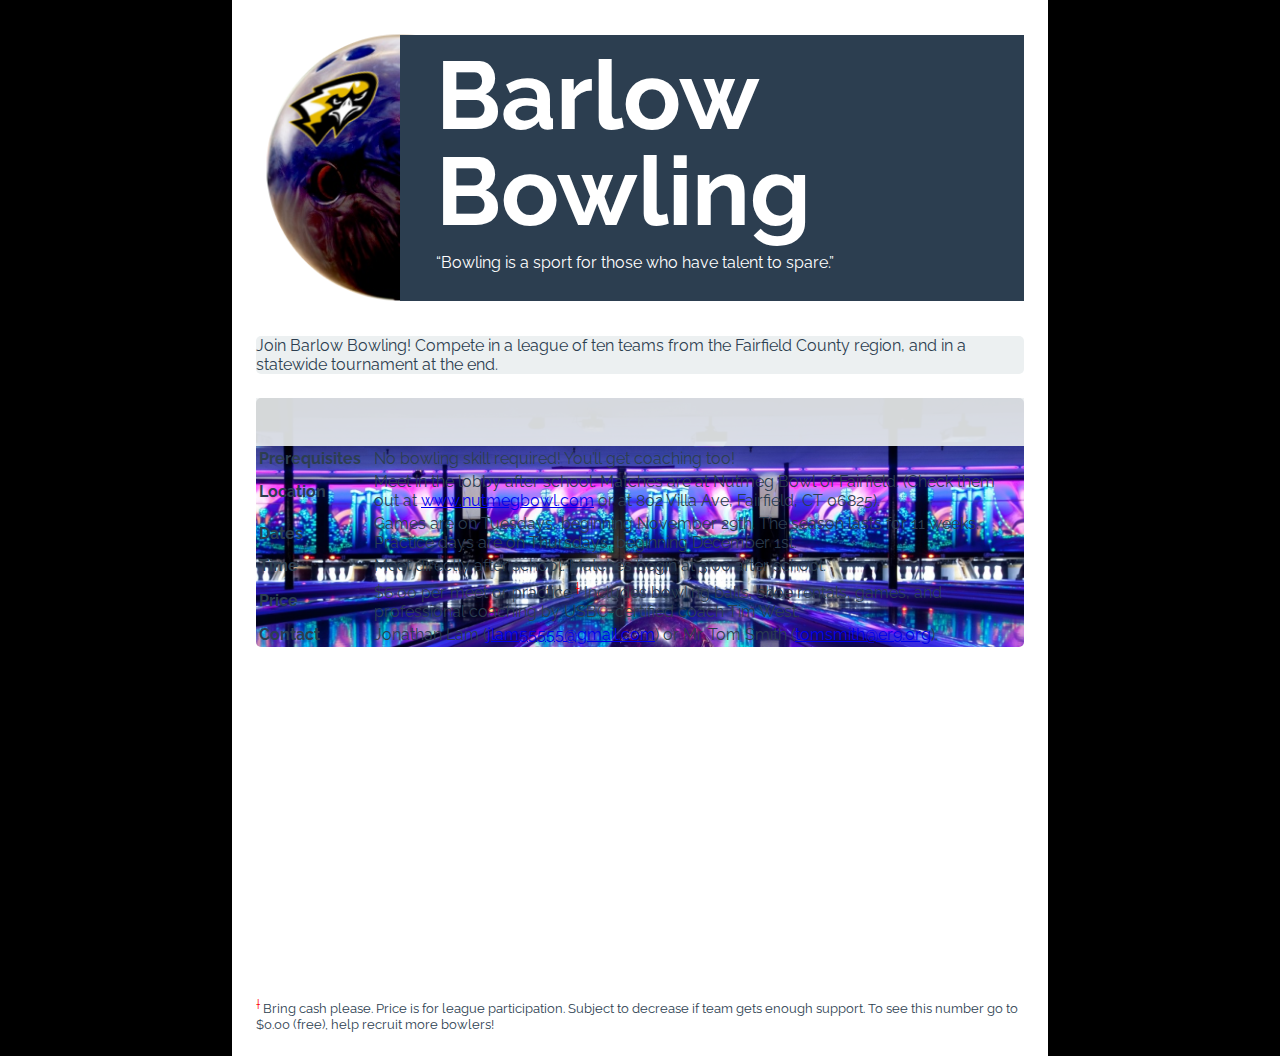
==== index.html @ 760a2b1d "Added #detailsCover" ====
<!DOCTYPE html>
<html lang="en">
  <head>
    <title>Barlow Bowling Recruitment Flyer</title>
    <meta charset="utf-8">
    <meta name="author" content="Jonathan Lam <jlam55555@gmail.com>">
    <link href="https://fonts.googleapis.com/css?family=Raleway:400,700" rel="stylesheet">
    <link href="assets/style.css" rel="stylesheet">
    <link href="assets/favicon.ico" type="image/x-icon" rel="icon">
  </head>
  <body>
    <div id="header" class="clearfix">
      <img id="logo" src="assets/bowlingball.png">
      <div id="cover">
        <div id="title">Barlow Bowling</div>
        <div id="slogan">“Bowling is a sport for those who have talent to spare.”</div>
      </div>
    </div>
    <div id="description">
      Join Barlow Bowling! Compete in a league of ten teams from the Fairfield County region, and in a statewide tournament at the end.
    </div>
    <div id="details">
      <div id="detailsCover"></div>
      <table>
        <tr>
          <th>Prerequisites</th>
          <td>No bowling skill required! You’ll get coaching too!</td>
        </tr>
        <tr>
          <th>Location</th>
          <td>Meet in the lobby after school. Matches are at Nutmeg Bowl of Fairfield. (Check them out at <a href="http://www.nutmegbowl.com/">www.nutmegbowl.com</a> or at 802 Villa Ave, Fairfield, CT 06825).</td>
        </tr>
        <tr>
          <th>Dates</th>
          <td>Games are on Tuesdays, beginning November 29th. The season lasts for 11 weeks.<br>Practice days are on Thursdays, beginning December 1st.</td>
        </tr>
        <tr>
          <th>Time</th>
          <td>Meet directly after school. Matches begin at 3:00 after school.</td>
        </tr>
        <tr>
          <th>Price</th>
          <td>$6.00 per meet or practice.<span class="footnote">&dagger;</span> Includes bowling balls, shoe rentals, games, and professional coaching by USBC-certified coach Tim West.</td>
        </tr>
        <tr>
          <th>Contact</th>
          <td>Jonathan Lam (<a href="mailto:jlam55555@gmail.com">jlam55555@gmail.com</a>) or Mr. Tom Smith (<a href="mailto:tomsmith@er9.org">tomsmith@er9.org</a>).</td>
        </tr>
      </table>
    </div>
    <div id="footnotes">
      <div><span class="footnote">&dagger;</span> Bring cash please. Price is for league participation. Subject to decrease if team gets enough support. To see this number go to $0.00 (free), help recruit more bowlers!</div>
    </div>
  </body>
</html>
---- assets/style.css ----
* {
  box-sizing: border-box;
}
body {
  width: 8.5in;
  height: 11in;
  position: relative;
  background-color: #fff;
  font-family: Raleway, sans-serif;
  font-size: 12pt;
  color: #2c3e50;
  padding: 0.25in;
  margin: 0 auto;
}
html {
  margin: 0;
  padding: 0;
  background-color: black;
}
body > div {
  /*padding: 0.25in;*/
  background-color: #ecf0f1;
  margin: 0 0 0.25in 0;
  border-radius: 5px;
}
img#logo {
  width: 3in;
  height: 3in;
  float: left;
}
div#header {
  padding: 0;
  background-color: transparent;
  position: relative;
}
div#cover {
  background-color: #2c3e50;
  height: 92.5%;
  width: 6.5in;
  right: 0;
  top: 3.75%;
  position: absolute;
  padding-left: 0.125in;
}
div#title, div#slogan {
  display: inline-block;
  width: 5in;
  float: left;
  padding-left: 0.25in;
  color: #fff;
}
div#title {
  font-size: 1in;
  height: 2in;
  padding-top: 0.125in;
  font-weight: bold;
  line-height: 1in;
}
div#slogan {
  height: 0.75in;
  line-height: 0.75in;
}
div#details {
  background-image: url(background.jpg);
  background-size: cover;
}
div#detailsCover {
  background-color: inherit;
  opacity: 0.9;
  width: 100%;
  height: 100%;
  padding: 0.25in;
}
div#footnotes {
  font-size: 10pt;
  background-color: transparent;
  position: absolute;
  bottom: 0px;
}
th {
  text-align: left;
  padding-right: 10px;
}
.footnote {
  font-size: smaller;
  vertical-align: super;
  color: #f00;
}
.clearfix::after {
  content: "";
  display: table;
  clear: both;
}
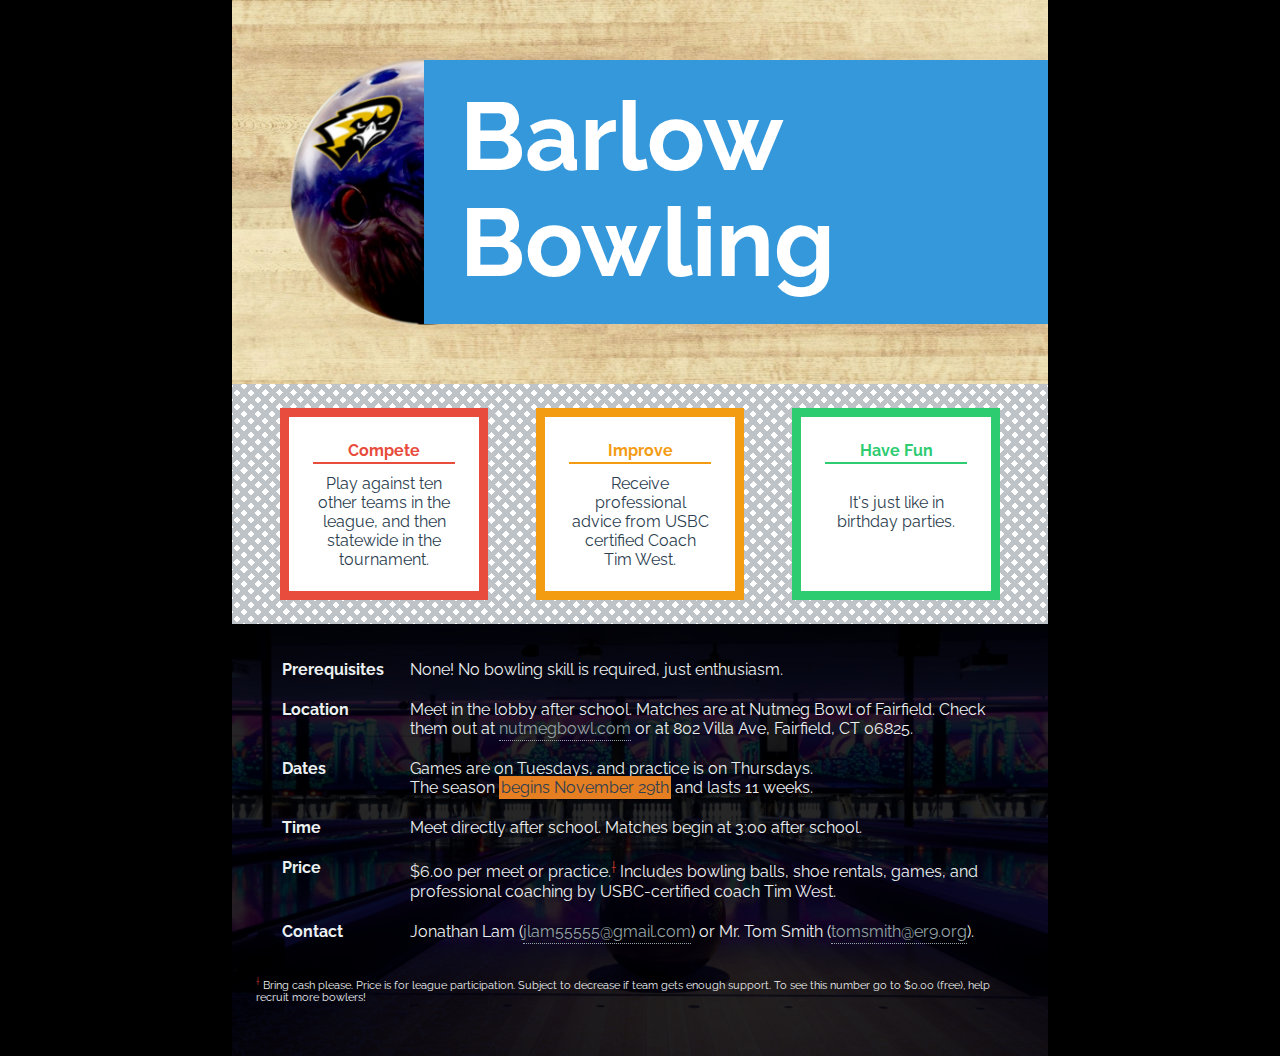
==== commit 591c66db: "First draft of bowling flyer" ====
--- a/index.html
+++ b/index.html
@@ -13,26 +13,35 @@
       <img id="logo" src="assets/bowlingball.png">
       <div id="cover">
         <div id="title">Barlow Bowling</div>
-        <div id="slogan">“Bowling is a sport for those who have talent to spare.”</div>
+        <!--<div id="slogan">“Bowling is a sport for those who have talent to spare.”</div>-->
       </div>
     </div>
     <div id="description">
-      Join Barlow Bowling! Compete in a league of ten teams from the Fairfield County region, and in a statewide tournament at the end.
+      <div class="feature"><span class="featureHeader">Compete</span>
+        Play against ten other teams in the league, and then statewide in the tournament.
+      </div>
+      <div class="feature"><span class="featureHeader">Improve</span>
+        Receive professional advice from USBC certified Coach Tim West.
+      </div>
+      <div class="feature"><span class="featureHeader">Have Fun</span>
+        <br>
+        It's just like in birthday parties.
+      </div>
     </div>
     <div id="details">
       <div id="detailsCover"></div>
       <table>
         <tr>
           <th>Prerequisites</th>
-          <td>No bowling skill required! You’ll get coaching too!</td>
+          <td>None! No bowling skill is required, just enthusiasm.</td>
         </tr>
         <tr>
           <th>Location</th>
-          <td>Meet in the lobby after school. Matches are at Nutmeg Bowl of Fairfield. (Check them out at <a href="http://www.nutmegbowl.com/">www.nutmegbowl.com</a> or at 802 Villa Ave, Fairfield, CT 06825).</td>
+          <td>Meet in the lobby after school. Matches are at Nutmeg Bowl of Fairfield. Check them out at <a href="http://www.nutmegbowl.com/">nutmegbowl.com</a> or at 802 Villa Ave, Fairfield, CT 06825.</td>
         </tr>
         <tr>
           <th>Dates</th>
-          <td>Games are on Tuesdays, beginning November 29th. The season lasts for 11 weeks.<br>Practice days are on Thursdays, beginning December 1st.</td>
+          <td>Games are on Tuesdays, and practice is on Thursdays.<br>The season <span id="emphasize">begins November 29th</span> and lasts 11 weeks.</td>
         </tr>
         <tr>
           <th>Time</th>
@@ -47,9 +56,7 @@
           <td>Jonathan Lam (<a href="mailto:jlam55555@gmail.com">jlam55555@gmail.com</a>) or Mr. Tom Smith (<a href="mailto:tomsmith@er9.org">tomsmith@er9.org</a>).</td>
         </tr>
       </table>
-    </div>
-    <div id="footnotes">
-      <div><span class="footnote">&dagger;</span> Bring cash please. Price is for league participation. Subject to decrease if team gets enough support. To see this number go to $0.00 (free), help recruit more bowlers!</div>
+      <div id="footnotes"><span class="footnote">&dagger;</span> Bring cash please. Price is for league participation. Subject to decrease if team gets enough support. To see this number go to $0.00 (free), help recruit more bowlers!</div>
     </div>
   </body>
 </html>
--- a/assets/style.css
+++ b/assets/style.css
@@ -5,12 +5,11 @@
   width: 8.5in;
   height: 11in;
   position: relative;
-  background-color: #fff;
   font-family: Raleway, sans-serif;
   font-size: 12pt;
   color: #2c3e50;
-  padding: 0.25in;
   margin: 0 auto;
+  background: repeating-linear-gradient(45deg, transparent 0px, transparent 5px, #bdc3c7 5.01px, #bdc3c7 10px), repeating-linear-gradient(-45deg, #fff 0px, #fff 5px, #bdc3c7 5.01px, #bdc3c7 10px);
 }
 html {
   margin: 0;
@@ -18,27 +17,27 @@
   background-color: black;
 }
 body > div {
-  /*padding: 0.25in;*/
-  background-color: #ecf0f1;
   margin: 0 0 0.25in 0;
-  border-radius: 5px;
 }
 img#logo {
   width: 3in;
   height: 3in;
   float: left;
+  margin-left: 0.5in;
 }
 div#header {
-  padding: 0;
-  background-color: transparent;
+  padding-top: 0.5in;
   position: relative;
+  background-image: url(titlebackground.jpg);
+  background-size: cover;
+  height: 4in;
 }
 div#cover {
-  background-color: #2c3e50;
-  height: 92.5%;
+  background-color: #3498db;
+  height: 2.75in;
   width: 6.5in;
   right: 0;
-  top: 3.75%;
+  top: 0.63in;
   position: absolute;
   padding-left: 0.125in;
 }
@@ -51,40 +50,97 @@
 }
 div#title {
   font-size: 1in;
-  height: 2in;
-  padding-top: 0.125in;
+  line-height: 1.1in;
   font-weight: bold;
-  line-height: 1in;
+  padding-top: 0.25in;
 }
 div#slogan {
   height: 0.75in;
   line-height: 0.75in;
 }
+div#description {
+  color: #2c3e50;
+  margin: 0.25in;
+  height: 2in;
+  display: flex;
+}
+div.feature {
+  flex-grow: 1;
+  width: calc(7in/3);
+  background-color: white;
+  margin: 0 0.25in;
+  height: 100%;
+  padding: 0.25in;
+  border: 0.1in solid black;
+  text-align: center;
+}
+div.feature:nth-child(1) { border-color: #e74c3c; }
+div.feature:nth-child(2) { border-color: #f39c12; }
+div.feature:nth-child(3) { border-color: #2ecc71; }
+div.feature:nth-child(1) > span.featureHeader { color: #e74c3c; border-bottom-color: #e74c3c; }
+div.feature:nth-child(2) > span.featureHeader { color: #f39c12; border-bottom-color: #f39c12; }
+div.feature:nth-child(3) > span.featureHeader { color: #2ecc71; border-bottom-color: #2ecc71; }
+div.feature > span.featureHeader {
+  display: block;
+  font-weight: bold;
+  padding-bottom: 2px;
+  border-bottom: 2px solid #ccc;
+  margin-bottom: 10px;
+}
 div#details {
   background-image: url(background.jpg);
   background-size: cover;
+  position: absolute;
+  top: 6.5in;
+  width: 100%;
+  height: 4.5in;
+  color: #ecf0f1;
+  margin: 0;
+}
+div#details a {
+  color: #95a5a6;
+  text-decoration: none;
+  border-bottom: 1px dotted #95a5a6;
+  padding-bottom: 2px;
+  margin: 0;
 }
 div#detailsCover {
-  background-color: inherit;
-  opacity: 0.9;
+  background-color: black;
+  opacity: 0.85;
   width: 100%;
   height: 100%;
   padding: 0.25in;
+  position: absolute;
+}
+span#emphasize {
+  padding: 2px;
+  background-color: #e67e22;
+  color: #2c3e50;
 }
 div#footnotes {
-  font-size: 10pt;
-  background-color: transparent;
-  position: absolute;
-  bottom: 0px;
+  height: 0.5in;
+  position: relative;
+  z-index: 1;
+  padding: 0 0.25in;
+  font-size: 8pt;
+}
+table {
+  position: relative;
+  z-index: 1;
+  padding: 0.25in;
+}
+th, td {
+  padding: 0.1in 0.25in;
 }
 th {
   text-align: left;
-  padding-right: 10px;
+  vertical-align: top;
+  padding-right: 0in;
 }
 .footnote {
   font-size: smaller;
   vertical-align: super;
-  color: #f00;
+  color: #c0392b;
 }
 .clearfix::after {
   content: "";
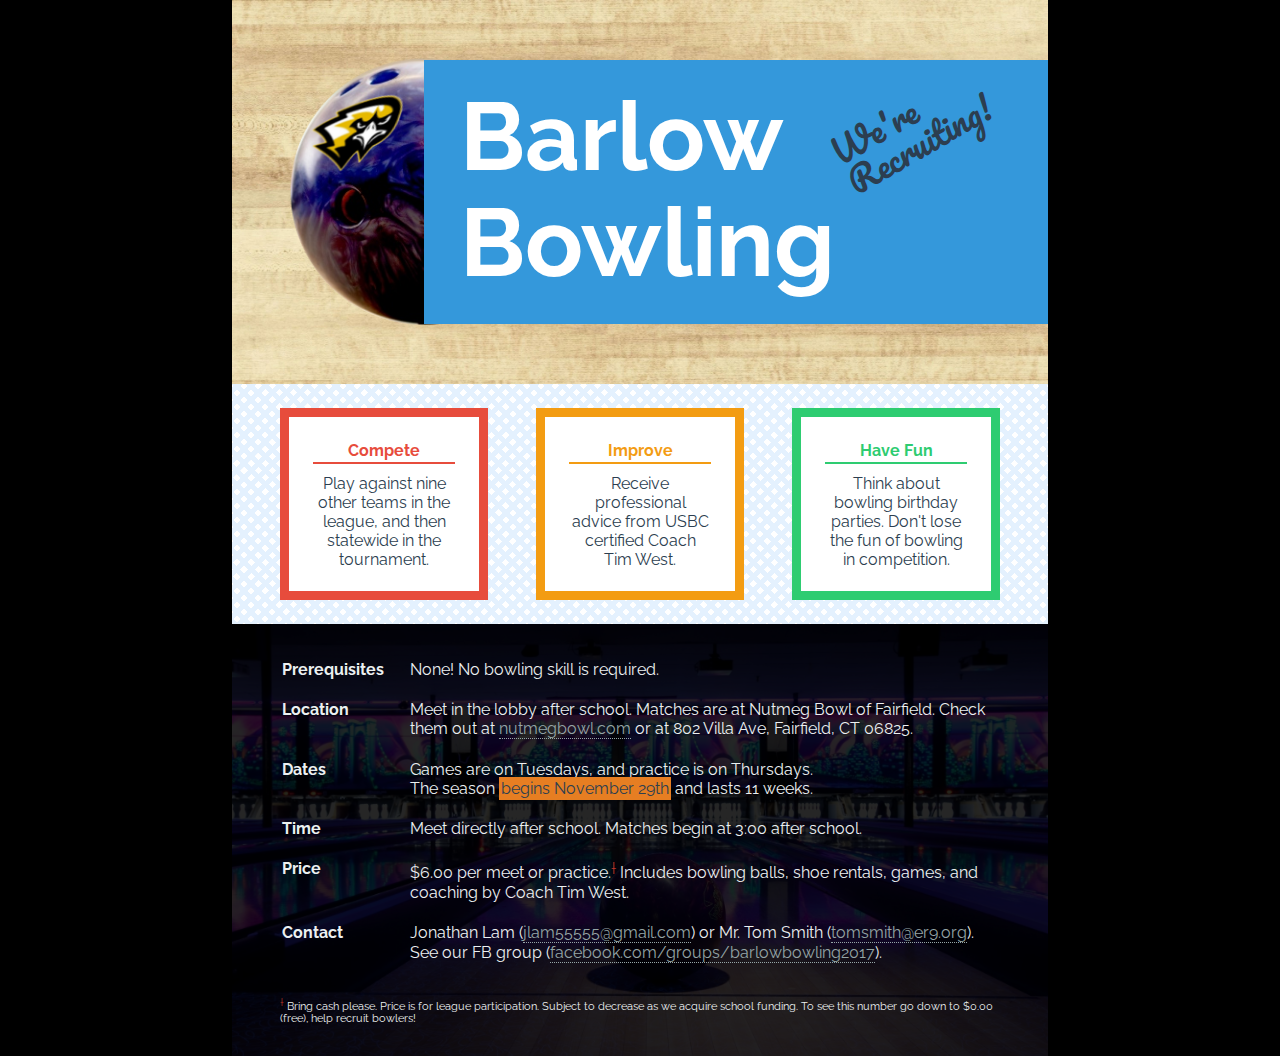
==== commit 2ccd3111: "Fixed some issues with first draft" ====
--- a/index.html
+++ b/index.html
@@ -4,7 +4,7 @@
     <title>Barlow Bowling Recruitment Flyer</title>
     <meta charset="utf-8">
     <meta name="author" content="Jonathan Lam <jlam55555@gmail.com>">
-    <link href="https://fonts.googleapis.com/css?family=Raleway:400,700" rel="stylesheet">
+    <link href="https://fonts.googleapis.com/css?family=Pacifico|Raleway:400,700" rel="stylesheet">
     <link href="assets/style.css" rel="stylesheet">
     <link href="assets/favicon.ico" type="image/x-icon" rel="icon">
   </head>
@@ -13,19 +13,18 @@
       <img id="logo" src="assets/bowlingball.png">
       <div id="cover">
         <div id="title">Barlow Bowling</div>
-        <!--<div id="slogan">“Bowling is a sport for those who have talent to spare.”</div>-->
+        <div id="recruiting">We're Recruiting!</div>
       </div>
     </div>
     <div id="description">
       <div class="feature"><span class="featureHeader">Compete</span>
-        Play against ten other teams in the league, and then statewide in the tournament.
+        Play against nine other teams in the league, and then statewide in the tournament.
       </div>
       <div class="feature"><span class="featureHeader">Improve</span>
         Receive professional advice from USBC certified Coach Tim West.
       </div>
       <div class="feature"><span class="featureHeader">Have Fun</span>
-        <br>
-        It's just like in birthday parties.
+        Think about bowling birthday parties. Don't lose the fun of bowling in competition.
       </div>
     </div>
     <div id="details">
@@ -33,7 +32,7 @@
       <table>
         <tr>
           <th>Prerequisites</th>
-          <td>None! No bowling skill is required, just enthusiasm.</td>
+          <td>None! No bowling skill is required.</td>
         </tr>
         <tr>
           <th>Location</th>
@@ -49,14 +48,14 @@
         </tr>
         <tr>
           <th>Price</th>
-          <td>$6.00 per meet or practice.<span class="footnote">&dagger;</span> Includes bowling balls, shoe rentals, games, and professional coaching by USBC-certified coach Tim West.</td>
+          <td>$6.00 per meet or practice.<span class="footnote">&dagger;</span> Includes bowling balls, shoe rentals, games, and coaching by Coach Tim West.</td>
         </tr>
         <tr>
           <th>Contact</th>
-          <td>Jonathan Lam (<a href="mailto:jlam55555@gmail.com">jlam55555@gmail.com</a>) or Mr. Tom Smith (<a href="mailto:tomsmith@er9.org">tomsmith@er9.org</a>).</td>
+          <td>Jonathan Lam (<a href="mailto:jlam55555@gmail.com">jlam55555@gmail.com</a>) or Mr. Tom Smith (<a href="mailto:tomsmith@er9.org">tomsmith@er9.org</a>).<br>See our FB group (<a href="https://www.facebook.com/groups/barlowbowling2017">facebook.com/groups/barlowbowling2017</a>).</td>
         </tr>
       </table>
-      <div id="footnotes"><span class="footnote">&dagger;</span> Bring cash please. Price is for league participation. Subject to decrease if team gets enough support. To see this number go to $0.00 (free), help recruit more bowlers!</div>
+      <div id="footnotes"><span class="footnote">&dagger;</span> Bring cash please. Price is for league participation. Subject to decrease as we acquire school funding. To see this number go down to $0.00 (free), help recruit bowlers!</div>
     </div>
   </body>
 </html>
--- a/assets/style.css
+++ b/assets/style.css
@@ -9,7 +9,7 @@
   font-size: 12pt;
   color: #2c3e50;
   margin: 0 auto;
-  background: repeating-linear-gradient(45deg, transparent 0px, transparent 5px, #bdc3c7 5.01px, #bdc3c7 10px), repeating-linear-gradient(-45deg, #fff 0px, #fff 5px, #bdc3c7 5.01px, #bdc3c7 10px);
+  background: repeating-linear-gradient(45deg, transparent 0px, transparent 5px, #e4f1fe 5.01px, #e4f1fe 10px), repeating-linear-gradient(-45deg, #fff 0px, #fff 5px, #e4f1fe 5.01px, #e4f1fe 10px);
 }
 html {
   margin: 0;
@@ -41,22 +41,26 @@
   position: absolute;
   padding-left: 0.125in;
 }
-div#title, div#slogan {
+div#title {
   display: inline-block;
   width: 5in;
   float: left;
   padding-left: 0.25in;
   color: #fff;
-}
-div#title {
   font-size: 1in;
   line-height: 1.1in;
   font-weight: bold;
   padding-top: 0.25in;
 }
-div#slogan {
-  height: 0.75in;
-  line-height: 0.75in;
+div#recruiting {
+  transform: rotate(-30deg);
+  font-size: 0.35in;
+  font-family: pacifico, cursive;
+  color: #2c3e50;
+  position: absolute;
+  top: 0.2in;
+  left: 4.2in;
+  line-height: 1;
 }
 div#description {
   color: #2c3e50;
@@ -101,7 +105,6 @@
   color: #95a5a6;
   text-decoration: none;
   border-bottom: 1px dotted #95a5a6;
-  padding-bottom: 2px;
   margin: 0;
 }
 div#detailsCover {
@@ -121,7 +124,7 @@
   height: 0.5in;
   position: relative;
   z-index: 1;
-  padding: 0 0.25in;
+  padding: 0 0.5in;
   font-size: 8pt;
 }
 table {
@@ -131,6 +134,7 @@
 }
 th, td {
   padding: 0.1in 0.25in;
+  line-height: 1.2;
 }
 th {
   text-align: left;
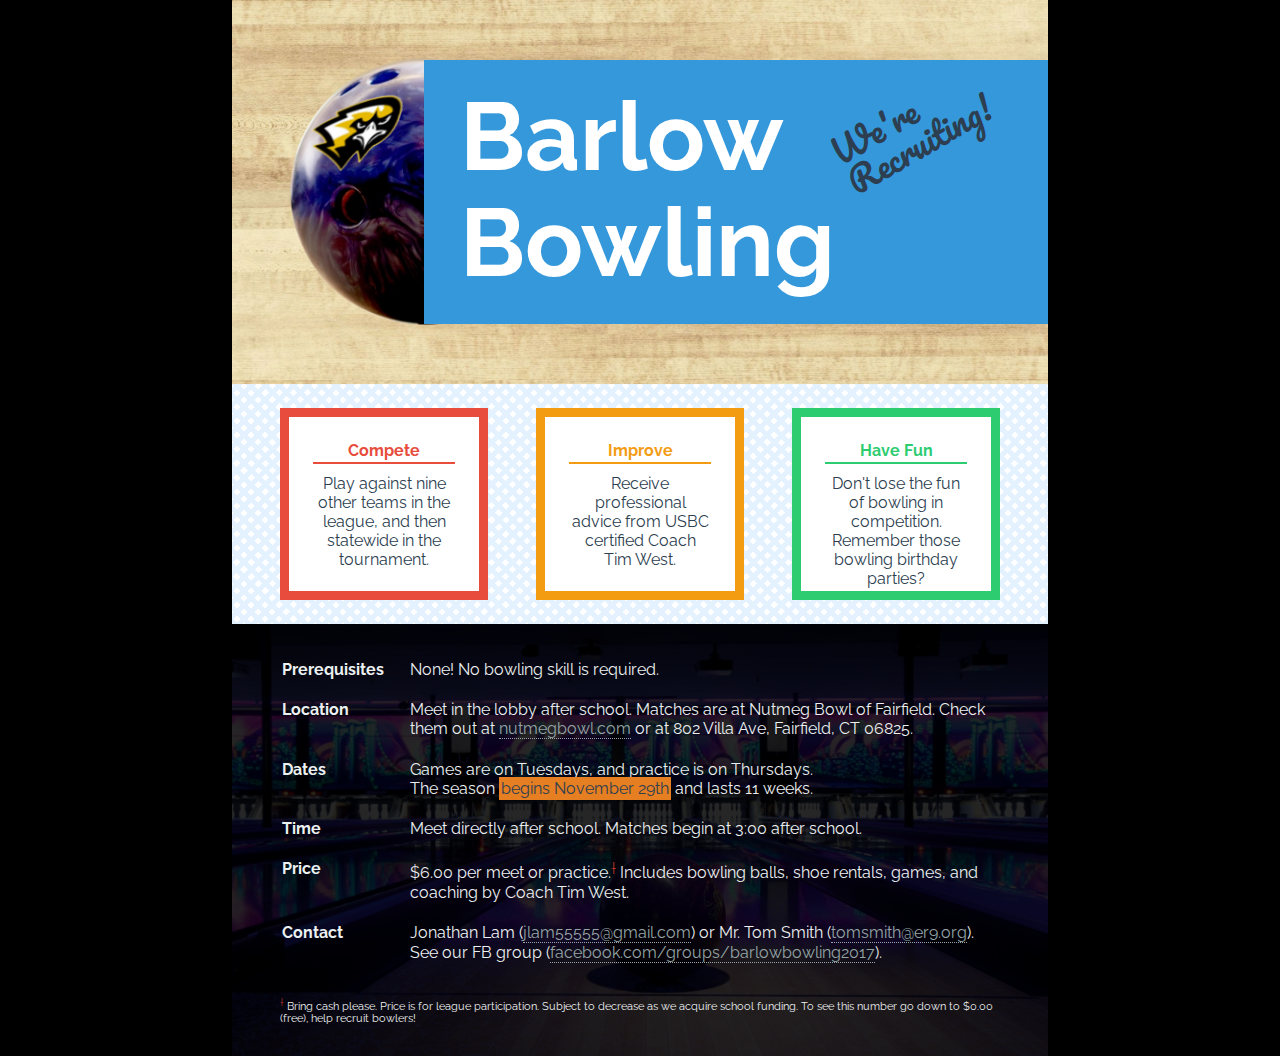
==== commit e4535179: "Update index.html" ====
--- a/index.html
+++ b/index.html
@@ -24,7 +24,7 @@
         Receive professional advice from USBC certified Coach Tim West.
       </div>
       <div class="feature"><span class="featureHeader">Have Fun</span>
-        Think about bowling birthday parties. Don't lose the fun of bowling in competition.
+        Don't lose the fun of bowling in competition. Remember those bowling birthday parties?
       </div>
     </div>
     <div id="details">
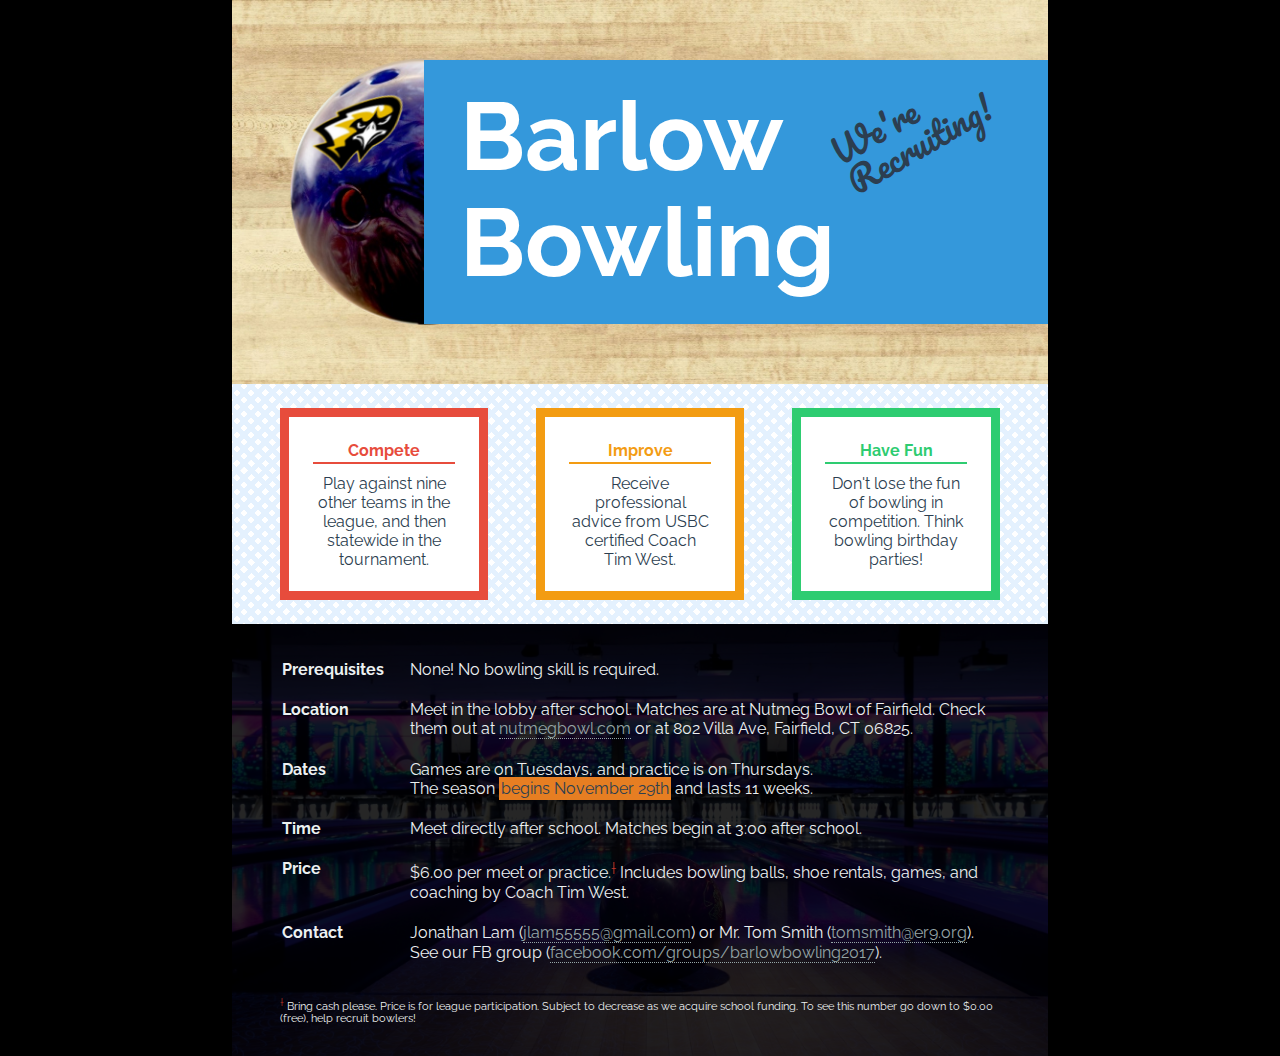
==== commit 1bacc312: "Update index.html" ====
--- a/index.html
+++ b/index.html
@@ -24,7 +24,7 @@
         Receive professional advice from USBC certified Coach Tim West.
       </div>
       <div class="feature"><span class="featureHeader">Have Fun</span>
-        Don't lose the fun of bowling in competition. Remember those bowling birthday parties?
+        Don't lose the fun of bowling in competition. Think bowling birthday parties!
       </div>
     </div>
     <div id="details">
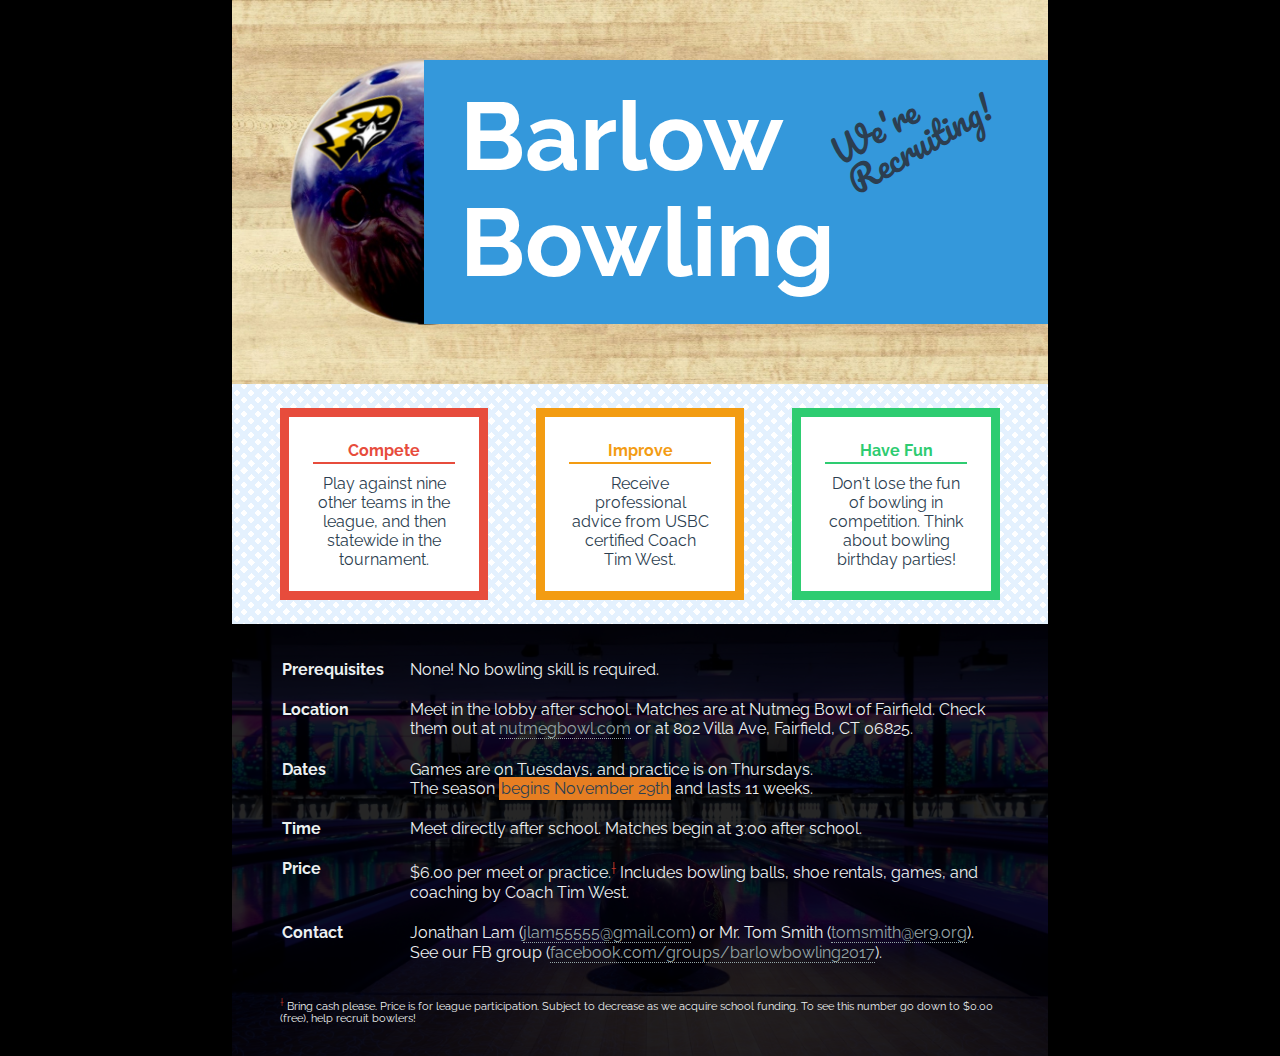
==== commit e4546dd3: "Update index.html" ====
--- a/index.html
+++ b/index.html
@@ -24,7 +24,7 @@
         Receive professional advice from USBC certified Coach Tim West.
       </div>
       <div class="feature"><span class="featureHeader">Have Fun</span>
-        Don't lose the fun of bowling in competition. Think bowling birthday parties!
+        Don't lose the fun of bowling in competition. Think about bowling birthday parties!
       </div>
     </div>
     <div id="details">
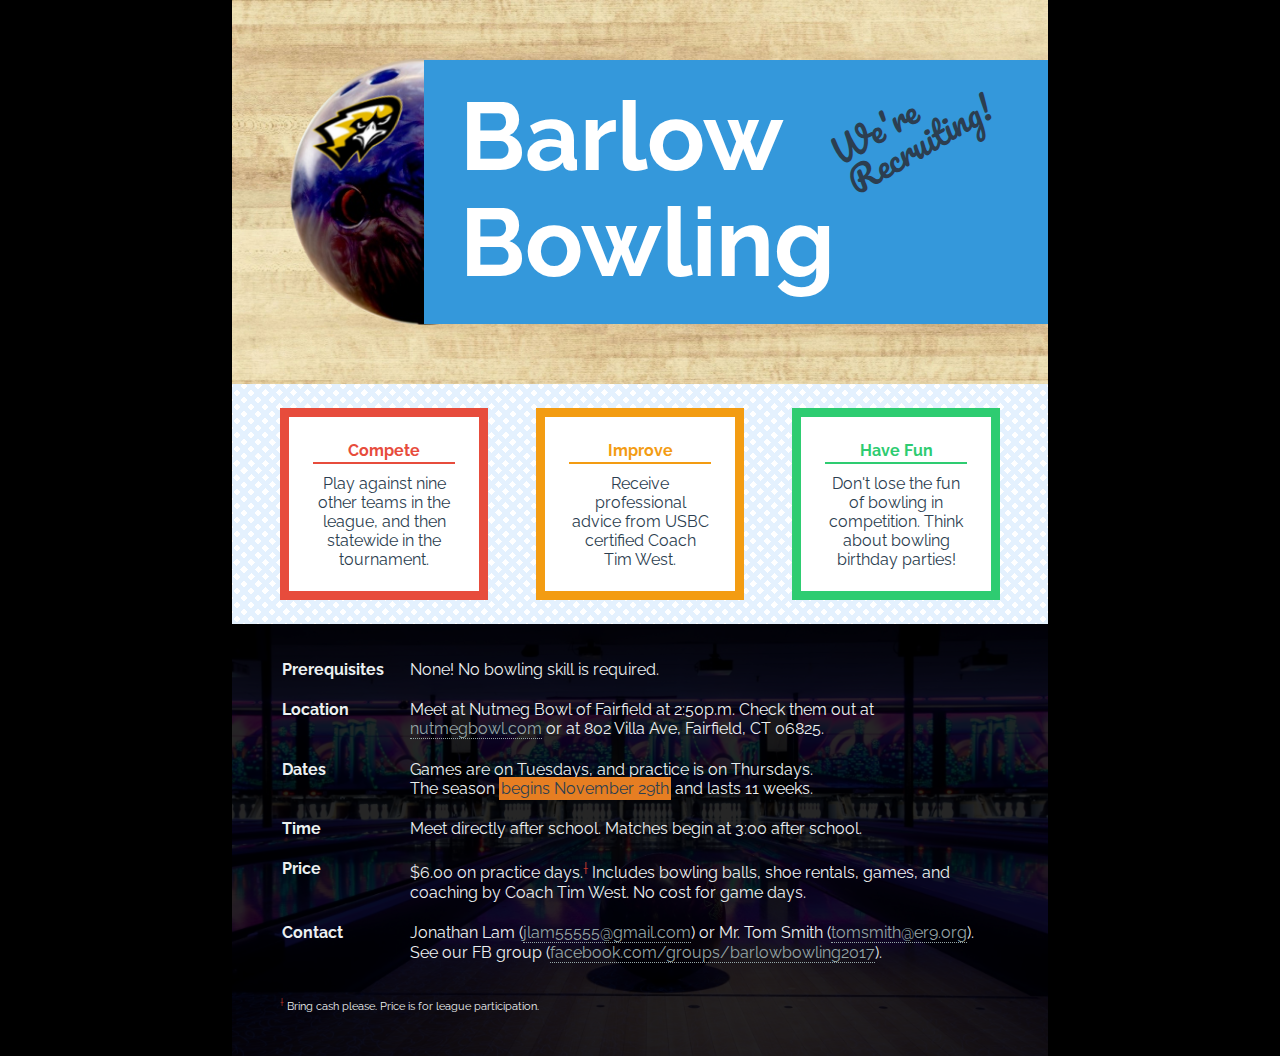
==== commit 343e9f73: "Update index.html" ====
--- a/index.html
+++ b/index.html
@@ -36,7 +36,7 @@
         </tr>
         <tr>
           <th>Location</th>
-          <td>Meet in the lobby after school. Matches are at Nutmeg Bowl of Fairfield. Check them out at <a href="http://www.nutmegbowl.com/">nutmegbowl.com</a> or at 802 Villa Ave, Fairfield, CT 06825.</td>
+          <td>Meet at Nutmeg Bowl of Fairfield at 2:50p.m. Check them out at <a href="http://www.nutmegbowl.com/">nutmegbowl.com</a> or at 802 Villa Ave, Fairfield, CT 06825.</td>
         </tr>
         <tr>
           <th>Dates</th>
@@ -48,14 +48,14 @@
         </tr>
         <tr>
           <th>Price</th>
-          <td>$6.00 per meet or practice.<span class="footnote">&dagger;</span> Includes bowling balls, shoe rentals, games, and coaching by Coach Tim West.</td>
+          <td>$6.00 on practice days.<span class="footnote">&dagger;</span> Includes bowling balls, shoe rentals, games, and coaching by Coach Tim West. No cost for game days.</td>
         </tr>
         <tr>
           <th>Contact</th>
           <td>Jonathan Lam (<a href="mailto:jlam55555@gmail.com">jlam55555@gmail.com</a>) or Mr. Tom Smith (<a href="mailto:tomsmith@er9.org">tomsmith@er9.org</a>).<br>See our FB group (<a href="https://www.facebook.com/groups/barlowbowling2017">facebook.com/groups/barlowbowling2017</a>).</td>
         </tr>
       </table>
-      <div id="footnotes"><span class="footnote">&dagger;</span> Bring cash please. Price is for league participation. Subject to decrease as we acquire school funding. To see this number go down to $0.00 (free), help recruit bowlers!</div>
+      <div id="footnotes"><span class="footnote">&dagger;</span> Bring cash please. Price is for league participation.</div>
     </div>
   </body>
 </html>
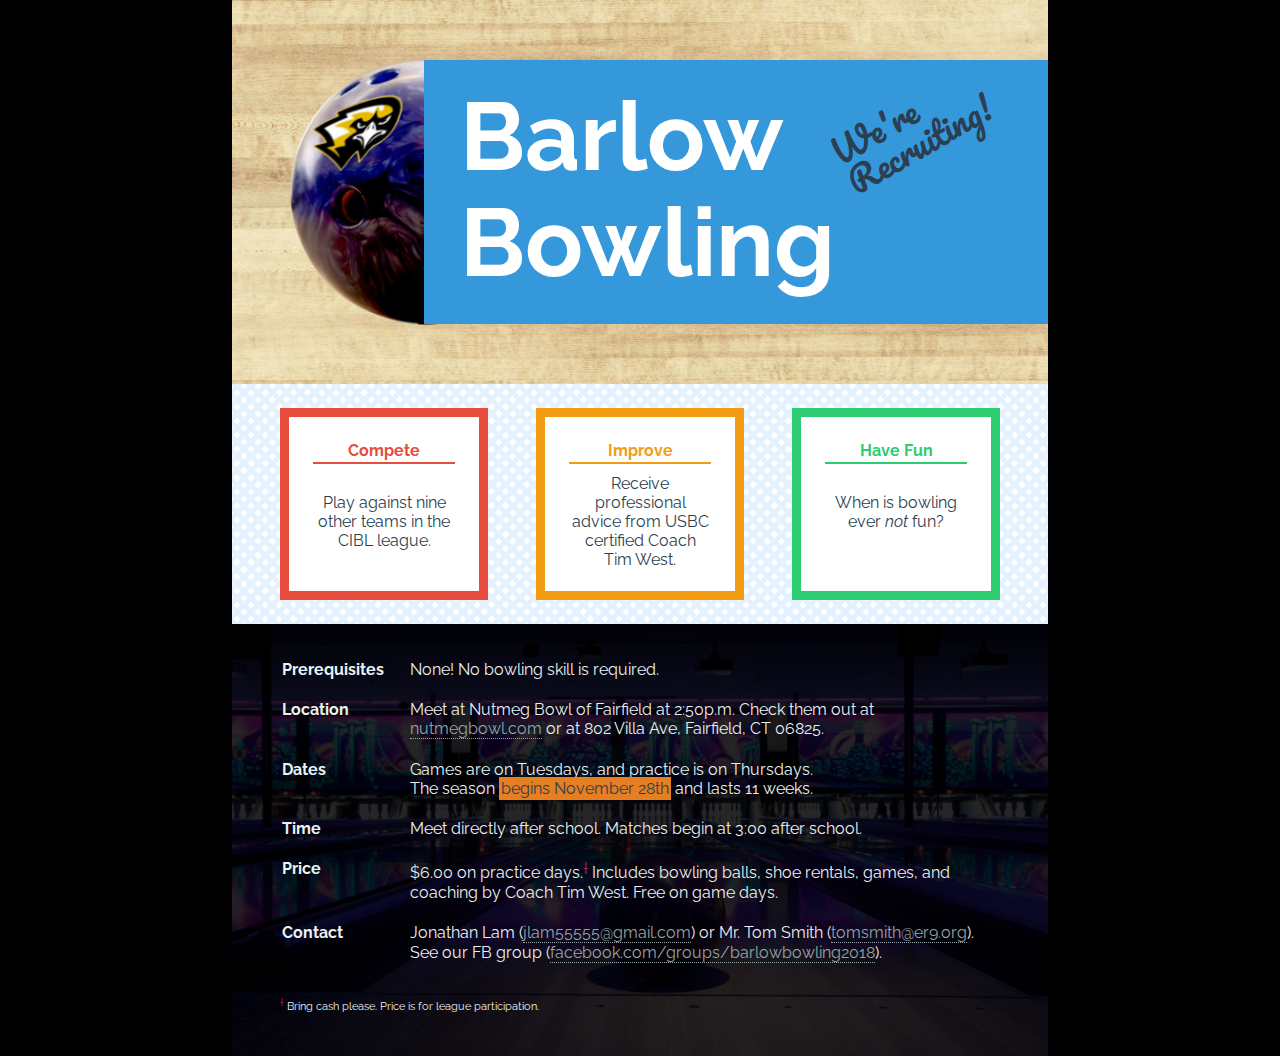
==== commit 6fe6a887: "Updated main flyer" ====
--- a/index.html
+++ b/index.html
@@ -18,13 +18,13 @@
     </div>
     <div id="description">
       <div class="feature"><span class="featureHeader">Compete</span>
-        Play against nine other teams in the league, and then statewide in the tournament.
+       <br>Play against nine other teams in the CIBL league.
       </div>
       <div class="feature"><span class="featureHeader">Improve</span>
         Receive professional advice from USBC certified Coach Tim West.
       </div>
       <div class="feature"><span class="featureHeader">Have Fun</span>
-        Don't lose the fun of bowling in competition. Think about bowling birthday parties!
+        <br>When is bowling ever <em>not</em> fun?
       </div>
     </div>
     <div id="details">
@@ -40,7 +40,7 @@
         </tr>
         <tr>
           <th>Dates</th>
-          <td>Games are on Tuesdays, and practice is on Thursdays.<br>The season <span id="emphasize">begins November 29th</span> and lasts 11 weeks.</td>
+          <td>Games are on Tuesdays, and practice is on Thursdays.<br>The season <span id="emphasize">begins November 28th</span> and lasts 11 weeks.</td>
         </tr>
         <tr>
           <th>Time</th>
@@ -48,11 +48,11 @@
         </tr>
         <tr>
           <th>Price</th>
-          <td>$6.00 on practice days.<span class="footnote">&dagger;</span> Includes bowling balls, shoe rentals, games, and coaching by Coach Tim West. No cost for game days.</td>
+          <td>$6.00 on practice days.<span class="footnote">&dagger;</span> Includes bowling balls, shoe rentals, games, and coaching by Coach Tim West. Free on game days.</td>
         </tr>
         <tr>
           <th>Contact</th>
-          <td>Jonathan Lam (<a href="mailto:jlam55555@gmail.com">jlam55555@gmail.com</a>) or Mr. Tom Smith (<a href="mailto:tomsmith@er9.org">tomsmith@er9.org</a>).<br>See our FB group (<a href="https://www.facebook.com/groups/barlowbowling2017">facebook.com/groups/barlowbowling2017</a>).</td>
+          <td>Jonathan Lam (<a href="mailto:jlam55555@gmail.com">jlam55555@gmail.com</a>) or Mr. Tom Smith (<a href="mailto:tomsmith@er9.org">tomsmith@er9.org</a>).<br>See our FB group (<a href="https://www.facebook.com/groups/barlowbowling2018">facebook.com/groups/barlowbowling2018</a>).</td>
         </tr>
       </table>
       <div id="footnotes"><span class="footnote">&dagger;</span> Bring cash please. Price is for league participation.</div>
